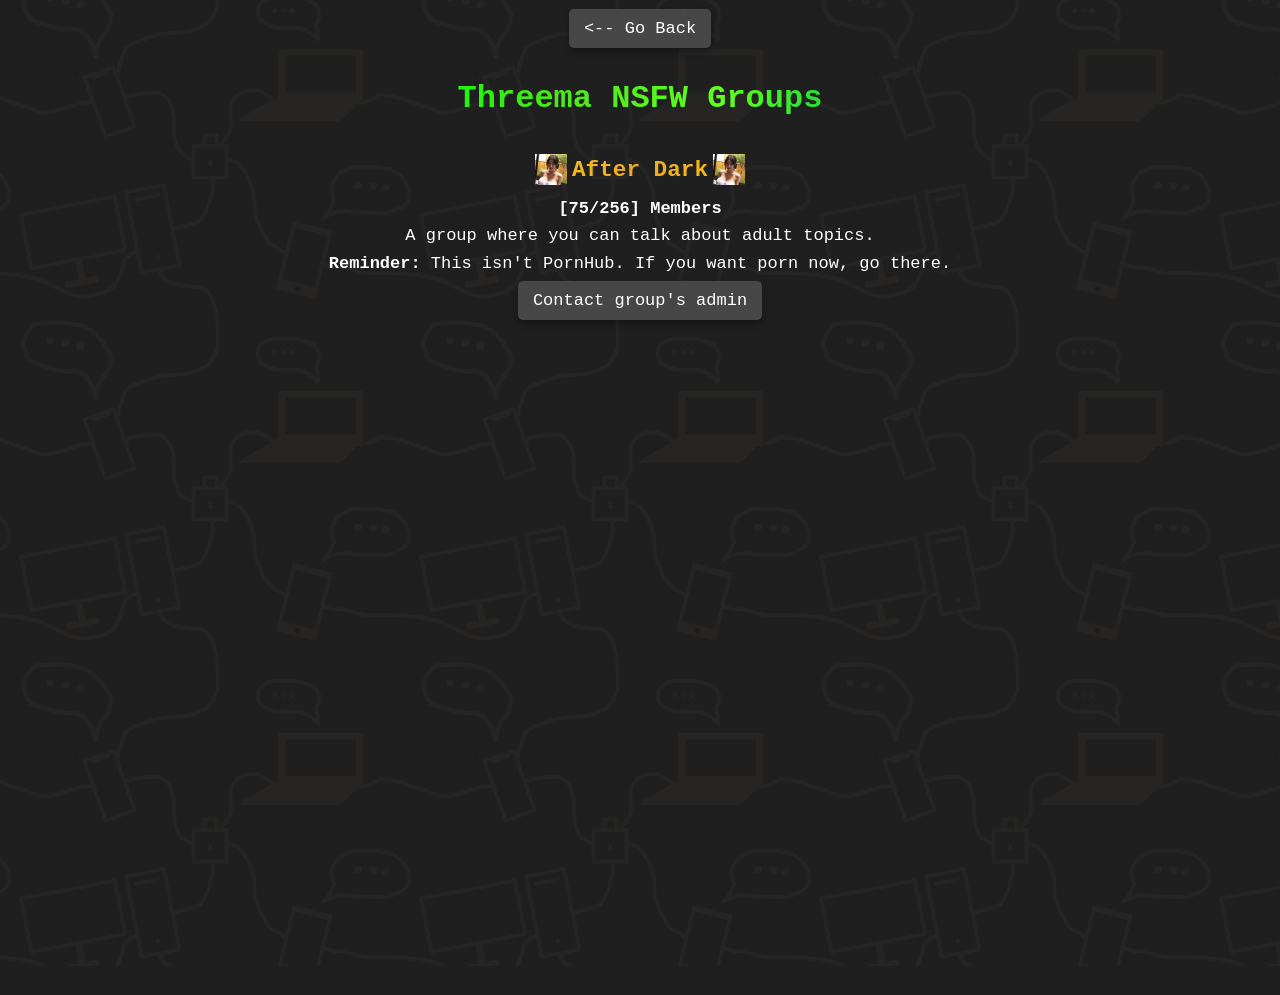
==== nsfw.html @ 1438292d "Add files via upload" ====
<!DOCTYPE html>
<html lang=en>
    <head>
        <title>Threema Groups</title>
        <meta charset="utf-8"/>
        <link rel="icon" type="image/x-icon" href="3ma.png">
        <link rel='stylesheet' type='text/css' href='style.css'>
        <meta name="viewport" content="width=device-width, initial-scale=1">
        <meta name='description' content='A curated list of groups on the messaging app Threema. Anyone can submit their own Threema group too.'>
    </head>

<body>
    <main>
        <p class="kontakt"><a href="index.html" class="join-button">&#60;-- Go Back</a></p>

    <h1>Threema NSFW Groups</h1>
  

<h3><img src="afterdark.webp">After Dark<img src="afterdark.webp"></h3>
        <p class="kontakt"><b>[75/256] Members</b></p>
<p class="kontakt">A group where you can talk about adult topics.</p>
<p class="kontakt"><b>Reminder:</b> This isn't PornHub. If you want porn now, go there.</p>
<p class="kontakt"><a href="https://threema.id/33SUHC8P" class="join-button">Contact group's admin</a></p>
<br>





<br>
<br>
<br>
<br>
<br>
<br>
<br>
<br>
<br>
<br>
<br>
<br>
<br>
<br>
<br>
<br>
<br>
<br>
<br>
<br>
<br>
<br>


   </main>
</body>
</html>
---- style.css ----
body {
    color: white;
    background-color: #1f1f1f;
    background-image: url("bg.png");
    margin-bottom: 10px;
    font-family: monospace;
    font-size: 17px;
}

h1 {
    text-align: center;
    color: lime;
    font-size: 24pt;
    border-bottom: none;
    max-width: 500px;
    margin: 1em auto;
    background: linear-gradient(to right, #00ff00, #4de61e, #5fff20, #02c543);
    -webkit-text-fill-color: transparent;
    -webkit-background-clip: text;
}
.group-item img {
    width: 150px;
        padding-top: 4px;
}


h2 {
    text-align: center;
    color: lime;
    font-size: 24pt;
    border-bottom: none;
    max-width: 500px;
    margin: 1em auto;
    background: linear-gradient(to right, #00ff00, #4de61e, #5fff20, #02c543);
    -webkit-text-fill-color: transparent;
    -webkit-background-clip: text;
}

h3 {
    text-align: center;
    color: deeppink;
    font-size: 17pt;
    border-bottom: none;
    max-width: 500px;
    margin: 1em auto;
    background: linear-gradient(to right, #ffe600, #f0a924, #ffdd00);
    -webkit-text-fill-color: transparent;
    -webkit-background-clip: text;
    margin: 0em auto; /*This controls the padding. Without it, the member count has too much space around it*/

}
#copyNotification {
	position: fixed;
	top: 40px; /* Padding from the top of the page */
	left: 50%;
	transform: translateX(-50%);
	background-color: rgba(48, 48, 48, 0.95);
	color: white;
	padding: 10px 20px;
	border-radius: 15px;
	font-size: 18px;
	display: none; /* Hidden by default */
	z-index: 9999;
  }
a {
    color: lightblue;
    text-align: center;
}

.logo {
    /*This is empty on purpose, so that when you hover over the logo it loads the other image*/
}

.logo:hover {
    content: url("3ma1.png");
}

.allign {
    text-align: justify;
}

:root {
    color-scheme: only light;
}

a:hover {
    color: white;
}

p img,
li img,
h1 img,
h3 img {
    vertical-align: middle;
    max-width: 1.4em;
    max-height: 1.4em;
    border: solid 5px transparent;
    display: inline;
}
.join-button-crypto img {
    margin-right: 10px; /* Adds space between image and text */
    width: 20px; /* Adjust image width */
    height: auto; /* Maintain aspect ratio */
}
img {
    max-width: 100%;
    margin: auto;
    display: block;
    border: none;
}

main {
    margin: auto;
    font-family: monospace;
    margin-bottom: 200px;
}
.spinning-coin {
    display: inline-block;
    animation: spin 1.5s linear infinite;
}

@keyframes spin {
    from {
        transform: rotate(0deg);
    }
    to {
        transform: rotate(360deg);
    }
}

.step-number {
    color: #5fff20;
}
.groups-container {
    display: flex;
    flex-wrap: wrap;
    justify-content: space-between;
    gap: 20px;
}

.group-item {
    flex: 1 1 calc(50% - 10px); 
    box-sizing: border-box;
    margin-bottom: 20px;
}
.imgmobile80 {
	max-width: 80% ;
	margin: auto ;
	display: block ;
	border: none ;
}

.imgmobile {
	max-width: 65% ;
	margin: auto ;
	display: block ;
	border: none ;
}
.imgmobile60 {
	max-width: 60% ;
	margin: auto ;
	display: block ;
	border: none ;
}
.imgmobile50 {
	max-width: 50% ;
	margin: auto ;
	display: block ;
	border: none ;
}
.imgmobile40 {
	max-width: 40% ;
	margin: auto ;
	display: block ;
	border: none ;
}

.imgmobile35 {
	max-width: 35% ;
	margin: auto ;
	display: block ;
	border: none ;
}

.imgmobile30 {
	max-width: 30% ;
	margin: auto ;
	display: block ;
	border: none ;
}


@media (min-width: 55em) {

    header {
        max-width: 900px;
        margin: auto;
    }
    main {
        max-width: 850px;
    }
}

/*This only applies to phone screens mobili*/
@media (max-width: 30em) {
    body {
        color: white;
        background-color: #1f1f1f;
        background-image: url("bg1.png");
        margin-bottom: 10px;
        font-family: monospace;
        font-size: 16px;
    }
    .imgmobile80 {
        max-width: 100% ;
        margin: auto ;
        display: block ;
        border: none ;
    }
    
    .imgmobile {
        max-width: 100% ;
        margin: auto ;
        display: block ;
        border: none ;
    }
    
    .imgmobile60 {
        max-width: 100% ;
        margin: auto ;
        display: block ;
        border: none ;
    }
    .imgmobile50 {
        max-width: 100% ;
        margin: auto ;
        display: block ;
        border: none ;
    }
    .imgmobile40 {
        max-width: 100% ;
        margin: auto ;
        display: block ;
        border: none ;
    }
    
    .imgmobile35 {
        max-width: 100% ;
        margin: auto ;
        display: block ;
        border: none ;
    }
    
    .imgmobile30 {
        max-width: 100% ;
        margin: auto ;
        display: block ;
        border: none ;
    }
    .groups-container {
        display: block; 
    }

    .group-item {
        width: 100%; 
        margin-bottom: 30px; 
    }

    .group-item:last-child {
        margin-bottom: 30px; 
    }
}

.kontakt {
    text-align: center;
}
p.kontakt {
    margin: 0.5em auto; 
}
::-webkit-scrollbar {
	width: 12px; 
	height: 16px; 
  }
  
  ::-webkit-scrollbar-track {
	background: #1f1f1f; 
	border-radius: 10px; 
  }
  
  ::-webkit-scrollbar-thumb {
	background: white; 
	border-radius: 10px; 
	border: 0px solid #f5f5f5; 
  }
  
  ::-webkit-scrollbar-thumb:hover {
	background: rgb(209, 209, 209); 
  }
  
  ::-webkit-scrollbar-corner {
	background: #ddd; /* Match track color */
  }
.join-button {
    padding: 10px 15px;
    color: white;
    background-color: #474747;
    border: none;
    border-radius: 5px;
    text-decoration: none;
    display: inline-block;
    text-align: center;
    transition: background-color 0.3s, box-shadow 0.2s, transform 0.2s;
    box-shadow: 0px 4px 6px rgba(0, 0, 0, 0.3);
}

.join-button:hover {
    background-color: #535353;
    box-shadow: 0px 6px 8px rgba(0, 0, 0, 0.4);
}

.join-button:active {
    background-color: #3b3b3b;
    box-shadow: 0px 2px 4px rgba(0, 0, 0, 0.2);
    transform: translateY(3px);
}





.join-button-crypto {
	margin-bottom: 10px; 
    padding: 10px 15px;
    color: white;
    background-color: #474747;
    border: none;
    border-radius: 5px;
    text-decoration: none;
    display: inline-flex; /* Use flexbox to align image and text horizontally */
    align-items: center; /* Vertically align the image and text */
    text-align: center;
    transition: background-color 0.3s, box-shadow 0.2s, transform 0.2s;
    box-shadow: 0px 4px 6px rgba(0, 0, 0, 0.3);
}

/* Add hover effect for buttons */
.join-button-crypto:hover {
    background-color: #535353;
    box-shadow: 0px 6px 8px rgba(0, 0, 0, 0.4);
}

/* Add active effect for buttons */
.join-button-crypto:active {
    background-color: #3b3b3b;
    box-shadow: 0px 2px 4px rgba(0, 0, 0, 0.2);
    transform: translateY(3px);
}


.join-button-donate {
    padding: 10px 15px;
    color: white;
    background-color: #474747;
    border: none;
    border-radius: 10px;
    text-decoration: none;
    display: inline-block;
    text-align: center;
    transition: background-color 0.3s, box-shadow 0.2s, transform 0.2s;
    box-shadow: 0px 0px 15px rgba(255, 187, 0, 0.904);
    margin-bottom: 10px;
}

.join-button-donate:hover {
    background-color: #535353;
    box-shadow: 0px 0px 25px rgb(255, 187, 0);
}

.join-button-donate:active {
    background-color: #3b3b3b;
    box-shadow: 0px 2px 4px rgba(0, 0, 0, 0.2);
    transform: translateY(3px);
}
.white {
	color: lime;
}
@media (max-width: 30em) {
.group-item img {
    width: 50%;
        padding-top: 4px;
}
}
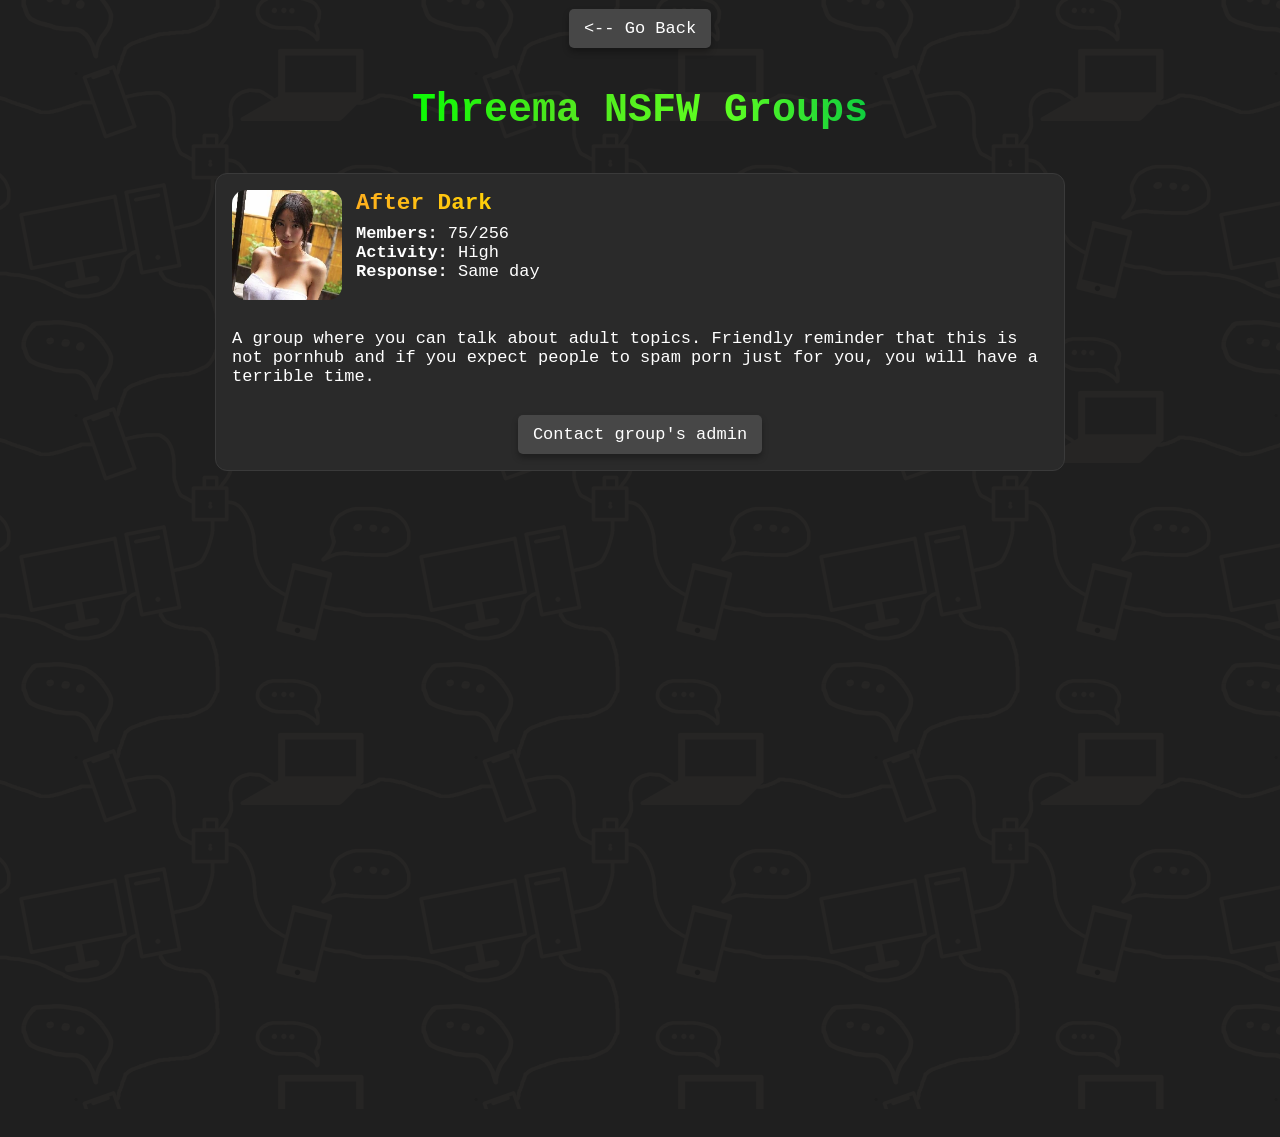
==== commit 9a40cf47: "Add files via upload" ====
--- a/nsfw.html
+++ b/nsfw.html
@@ -17,13 +17,29 @@
     <h1>Threema NSFW Groups</h1>
   
 
-<h3><img src="afterdark.webp">After Dark<img src="afterdark.webp"></h3>
-        <p class="kontakt"><b>[75/256] Members</b></p>
-<p class="kontakt">A group where you can talk about adult topics.</p>
-<p class="kontakt"><b>Reminder:</b> This isn't PornHub. If you want porn now, go there.</p>
-<p class="kontakt"><a href="https://threema.id/33SUHC8P" class="join-button">Contact group's admin</a></p>
-<br>
 
+
+<div class="groups-container">
+<div class="group-item">
+            <div class="group-top">
+                <img src="afterdark.webp" alt="Surveillance State group icon">
+                <div class="group-info">
+                    <h3>After Dark</h3>
+                    <div class="group-badges">
+                        <span><b>Members:</b> 75/256</span><br>
+                        <span><b>Activity:</b> High</span><br>
+                        <span><b>Response:</b> Same day</span>
+                    </div>
+                </div>
+            </div>
+            <p class="group-description">A group where you can talk about adult topics. Friendly reminder that this is not pornhub and if you expect people to spam porn just for you, you will have a terrible time.</p>
+
+            <div class="group-buttons">
+                <a href="https://threema.id/33SUHC8P" class="join-button">Contact group's admin</a>
+            </div>
+        </div>
+
+</div>
 
 
 
--- a/style.css
+++ b/style.css
@@ -8,6 +8,18 @@
 }
 
 h1 {
+    text-align: center;
+    color: lime;
+    font-size: 30pt;
+    border-bottom: none;
+    max-width: 500px;
+    margin: 1em auto;
+    background: linear-gradient(to right, #00ff00, #4de61e, #5fff20, #02c543);
+    -webkit-text-fill-color: transparent;
+    -webkit-background-clip: text;
+}
+
+h2 {
     text-align: center;
     color: lime;
     font-size: 24pt;
@@ -18,50 +30,33 @@
     -webkit-text-fill-color: transparent;
     -webkit-background-clip: text;
 }
-.group-item img {
-    width: 150px;
-        padding-top: 4px;
-}
-
-
-h2 {
-    text-align: center;
-    color: lime;
-    font-size: 24pt;
-    border-bottom: none;
-    max-width: 500px;
-    margin: 1em auto;
-    background: linear-gradient(to right, #00ff00, #4de61e, #5fff20, #02c543);
-    -webkit-text-fill-color: transparent;
-    -webkit-background-clip: text;
-}
 
 h3 {
-    text-align: center;
+    text-align: left;
     color: deeppink;
     font-size: 17pt;
     border-bottom: none;
     max-width: 500px;
-    margin: 1em auto;
-    background: linear-gradient(to right, #ffe600, #f0a924, #ffdd00);
+    margin: 0 0 4px 0;
+    background: linear-gradient(to right, #ffb01e, #ffdd00);
     -webkit-text-fill-color: transparent;
     -webkit-background-clip: text;
-    margin: 0em auto; /*This controls the padding. Without it, the member count has too much space around it*/
-
-}
+}
+
 #copyNotification {
-	position: fixed;
-	top: 40px; /* Padding from the top of the page */
-	left: 50%;
-	transform: translateX(-50%);
-	background-color: rgba(48, 48, 48, 0.95);
-	color: white;
-	padding: 10px 20px;
-	border-radius: 15px;
-	font-size: 18px;
-	display: none; /* Hidden by default */
-	z-index: 9999;
-  }
+    position: fixed;
+    top: 40px;
+    left: 50%;
+    transform: translateX(-50%);
+    background-color: rgba(48, 48, 48, 0.95);
+    color: white;
+    padding: 10px 20px;
+    border-radius: 15px;
+    font-size: 18px;
+    display: none;
+    z-index: 9999;
+}
+
 a {
     color: lightblue;
     text-align: center;
@@ -97,11 +92,13 @@
     border: solid 5px transparent;
     display: inline;
 }
+
 .join-button-crypto img {
-    margin-right: 10px; /* Adds space between image and text */
-    width: 20px; /* Adjust image width */
-    height: auto; /* Maintain aspect ratio */
-}
+    margin-right: 10px;
+    width: 20px;
+    height: auto;
+}
+
 img {
     max-width: 100%;
     margin: auto;
@@ -114,160 +111,137 @@
     font-family: monospace;
     margin-bottom: 200px;
 }
+
 .spinning-coin {
     display: inline-block;
     animation: spin 1.5s linear infinite;
 }
 
 @keyframes spin {
-    from {
-        transform: rotate(0deg);
-    }
-    to {
-        transform: rotate(360deg);
-    }
+    from { transform: rotate(0deg); }
+    to   { transform: rotate(360deg); }
 }
 
 .step-number {
     color: #5fff20;
 }
+
+/* ── Group grid ── */
 .groups-container {
     display: flex;
     flex-wrap: wrap;
-    justify-content: space-between;
     gap: 20px;
-}
-
+    margin-bottom: 0;
+}
+
+/* ── Individual card ── */
 .group-item {
-    flex: 1 1 calc(50% - 10px); 
+    flex: 1 1 calc(50% - 10px);
     box-sizing: border-box;
+    background-color: #2a2a2a;
+    border: 1px solid #3a3a3a;
+    border-radius: 12px;
+    padding: 16px;
+    display: flex;
+    flex-direction: column;
+    gap: 12px;
     margin-bottom: 20px;
 }
-.imgmobile80 {
-	max-width: 80% ;
-	margin: auto ;
-	display: block ;
-	border: none ;
-}
-
-.imgmobile {
-	max-width: 65% ;
-	margin: auto ;
-	display: block ;
-	border: none ;
-}
-.imgmobile60 {
-	max-width: 60% ;
-	margin: auto ;
-	display: block ;
-	border: none ;
-}
-.imgmobile50 {
-	max-width: 50% ;
-	margin: auto ;
-	display: block ;
-	border: none ;
-}
-.imgmobile40 {
-	max-width: 40% ;
-	margin: auto ;
-	display: block ;
-	border: none ;
-}
-
-.imgmobile35 {
-	max-width: 35% ;
-	margin: auto ;
-	display: block ;
-	border: none ;
-}
-
-.imgmobile30 {
-	max-width: 30% ;
-	margin: auto ;
-	display: block ;
-	border: none ;
-}
-
+
+/* ── Top section: icon + text side by side ── */
+.group-item .group-top {
+    display: flex;
+    flex-direction: row;
+    align-items: flex-start;
+    gap: 14px;
+}
+
+.group-item .group-top img,
+.group-item > img {
+    /* Reset the old global centering for card images */
+    width: 110px;
+    height: 110px;
+    object-fit: cover;
+    border-radius: 14px;
+    flex-shrink: 0;
+    margin: 0;
+    display: block;
+    padding-top: 0;
+}
+
+.group-item .group-info {
+    display: flex;
+    flex-direction: column;
+    gap: 4px;
+    justify-content: center;
+}
+
+.group-item .group-info h3 {
+    margin: 0 0 4px 0;
+    text-align: left;
+}
+
+.group-item .group-info p {
+    margin: 0;
+    text-align: left;
+}
+
+/* ── Buttons row at the bottom ── */
+.group-item .group-buttons {
+    display: flex;
+    flex-wrap: wrap;
+    gap: 8px;
+    margin-top: auto;
+        justify-content: center;
+
+}
+
+/* Backwards compat: if someone puts .kontakt p directly in group-item */
+.group-item > p.kontakt {
+    text-align: left;
+    margin: 0;
+}
+
+/* ─────────────────────────────────────── */
+
+.imgmobile80  { max-width: 80%;  margin: auto; display: block; border: none; }
+.imgmobile    { max-width: 65%;  margin: auto; display: block; border: none; }
+.imgmobile60  { max-width: 60%;  margin: auto; display: block; border: none; }
+.imgmobile50  { max-width: 50%;  margin: auto; display: block; border: none; }
+.imgmobile40  { max-width: 40%;  margin: auto; display: block; border: none; }
+.imgmobile35  { max-width: 35%;  margin: auto; display: block; border: none; }
+.imgmobile30  { max-width: 30%;  margin: auto; display: block; border: none; }
 
 @media (min-width: 55em) {
-
-    header {
-        max-width: 900px;
-        margin: auto;
-    }
-    main {
-        max-width: 850px;
-    }
-}
-
-/*This only applies to phone screens mobili*/
+    header { max-width: 900px; margin: auto; }
+    main   { max-width: 850px; }
+}
+
 @media (max-width: 30em) {
     body {
-        color: white;
-        background-color: #1f1f1f;
         background-image: url("bg1.png");
-        margin-bottom: 10px;
-        font-family: monospace;
         font-size: 16px;
     }
-    .imgmobile80 {
-        max-width: 100% ;
-        margin: auto ;
-        display: block ;
-        border: none ;
-    }
-    
-    .imgmobile {
-        max-width: 100% ;
-        margin: auto ;
-        display: block ;
-        border: none ;
-    }
-    
-    .imgmobile60 {
-        max-width: 100% ;
-        margin: auto ;
-        display: block ;
-        border: none ;
-    }
-    .imgmobile50 {
-        max-width: 100% ;
-        margin: auto ;
-        display: block ;
-        border: none ;
-    }
-    .imgmobile40 {
-        max-width: 100% ;
-        margin: auto ;
-        display: block ;
-        border: none ;
-    }
-    
-    .imgmobile35 {
-        max-width: 100% ;
-        margin: auto ;
-        display: block ;
-        border: none ;
-    }
-    
-    .imgmobile30 {
-        max-width: 100% ;
-        margin: auto ;
-        display: block ;
-        border: none ;
-    }
+
+    .imgmobile80, .imgmobile, .imgmobile60,
+    .imgmobile50, .imgmobile40, .imgmobile35, .imgmobile30 {
+        max-width: 100%;
+    }
+
     .groups-container {
-        display: block; 
+        display: block;
     }
 
     .group-item {
-        width: 100%; 
-        margin-bottom: 30px; 
-    }
-
-    .group-item:last-child {
-        margin-bottom: 30px; 
+        width: 100%;
+        margin-bottom: 20px;
+    }
+
+    /* Keep the side-by-side layout on mobile too — just shrink the icon */
+    .group-item .group-top img,
+    .group-item > img {
+        width: 90px;
+        height: 90px;
     }
 }
 
@@ -275,31 +249,15 @@
     text-align: center;
 }
 p.kontakt {
-    margin: 0.5em auto; 
-}
-::-webkit-scrollbar {
-	width: 12px; 
-	height: 16px; 
-  }
-  
-  ::-webkit-scrollbar-track {
-	background: #1f1f1f; 
-	border-radius: 10px; 
-  }
-  
-  ::-webkit-scrollbar-thumb {
-	background: white; 
-	border-radius: 10px; 
-	border: 0px solid #f5f5f5; 
-  }
-  
-  ::-webkit-scrollbar-thumb:hover {
-	background: rgb(209, 209, 209); 
-  }
-  
-  ::-webkit-scrollbar-corner {
-	background: #ddd; /* Match track color */
-  }
+    margin: 0.5em auto;
+}
+
+::-webkit-scrollbar         { width: 12px; height: 16px; }
+::-webkit-scrollbar-track   { background: #1f1f1f; border-radius: 10px; }
+::-webkit-scrollbar-thumb   { background: white; border-radius: 10px; border: 0px solid #f5f5f5; }
+::-webkit-scrollbar-thumb:hover { background: rgb(209, 209, 209); }
+::-webkit-scrollbar-corner  { background: #ddd; }
+
 .join-button {
     padding: 10px 15px;
     color: white;
@@ -312,50 +270,25 @@
     transition: background-color 0.3s, box-shadow 0.2s, transform 0.2s;
     box-shadow: 0px 4px 6px rgba(0, 0, 0, 0.3);
 }
-
-.join-button:hover {
-    background-color: #535353;
-    box-shadow: 0px 6px 8px rgba(0, 0, 0, 0.4);
-}
-
-.join-button:active {
-    background-color: #3b3b3b;
-    box-shadow: 0px 2px 4px rgba(0, 0, 0, 0.2);
-    transform: translateY(3px);
-}
-
-
-
-
+.join-button:hover  { background-color: #535353; box-shadow: 0px 6px 8px rgba(0,0,0,0.4); }
+.join-button:active { background-color: #3b3b3b; box-shadow: 0px 2px 4px rgba(0,0,0,0.2); transform: translateY(3px); }
 
 .join-button-crypto {
-	margin-bottom: 10px; 
+    margin-bottom: 10px;
     padding: 10px 15px;
     color: white;
     background-color: #474747;
     border: none;
     border-radius: 5px;
     text-decoration: none;
-    display: inline-flex; /* Use flexbox to align image and text horizontally */
-    align-items: center; /* Vertically align the image and text */
+    display: inline-flex;
+    align-items: center;
     text-align: center;
     transition: background-color 0.3s, box-shadow 0.2s, transform 0.2s;
     box-shadow: 0px 4px 6px rgba(0, 0, 0, 0.3);
 }
-
-/* Add hover effect for buttons */
-.join-button-crypto:hover {
-    background-color: #535353;
-    box-shadow: 0px 6px 8px rgba(0, 0, 0, 0.4);
-}
-
-/* Add active effect for buttons */
-.join-button-crypto:active {
-    background-color: #3b3b3b;
-    box-shadow: 0px 2px 4px rgba(0, 0, 0, 0.2);
-    transform: translateY(3px);
-}
-
+.join-button-crypto:hover  { background-color: #535353; box-shadow: 0px 6px 8px rgba(0,0,0,0.4); }
+.join-button-crypto:active { background-color: #3b3b3b; box-shadow: 0px 2px 4px rgba(0,0,0,0.2); transform: translateY(3px); }
 
 .join-button-donate {
     padding: 10px 15px;
@@ -370,23 +303,7 @@
     box-shadow: 0px 0px 15px rgba(255, 187, 0, 0.904);
     margin-bottom: 10px;
 }
-
-.join-button-donate:hover {
-    background-color: #535353;
-    box-shadow: 0px 0px 25px rgb(255, 187, 0);
-}
-
-.join-button-donate:active {
-    background-color: #3b3b3b;
-    box-shadow: 0px 2px 4px rgba(0, 0, 0, 0.2);
-    transform: translateY(3px);
-}
-.white {
-	color: lime;
-}
-@media (max-width: 30em) {
-.group-item img {
-    width: 50%;
-        padding-top: 4px;
-}
-}
+.join-button-donate:hover  { background-color: #535353; box-shadow: 0px 0px 25px rgb(255,187,0); }
+.join-button-donate:active { background-color: #3b3b3b; box-shadow: 0px 2px 4px rgba(0,0,0,0.2); transform: translateY(3px); }
+
+.white { color: lime; }
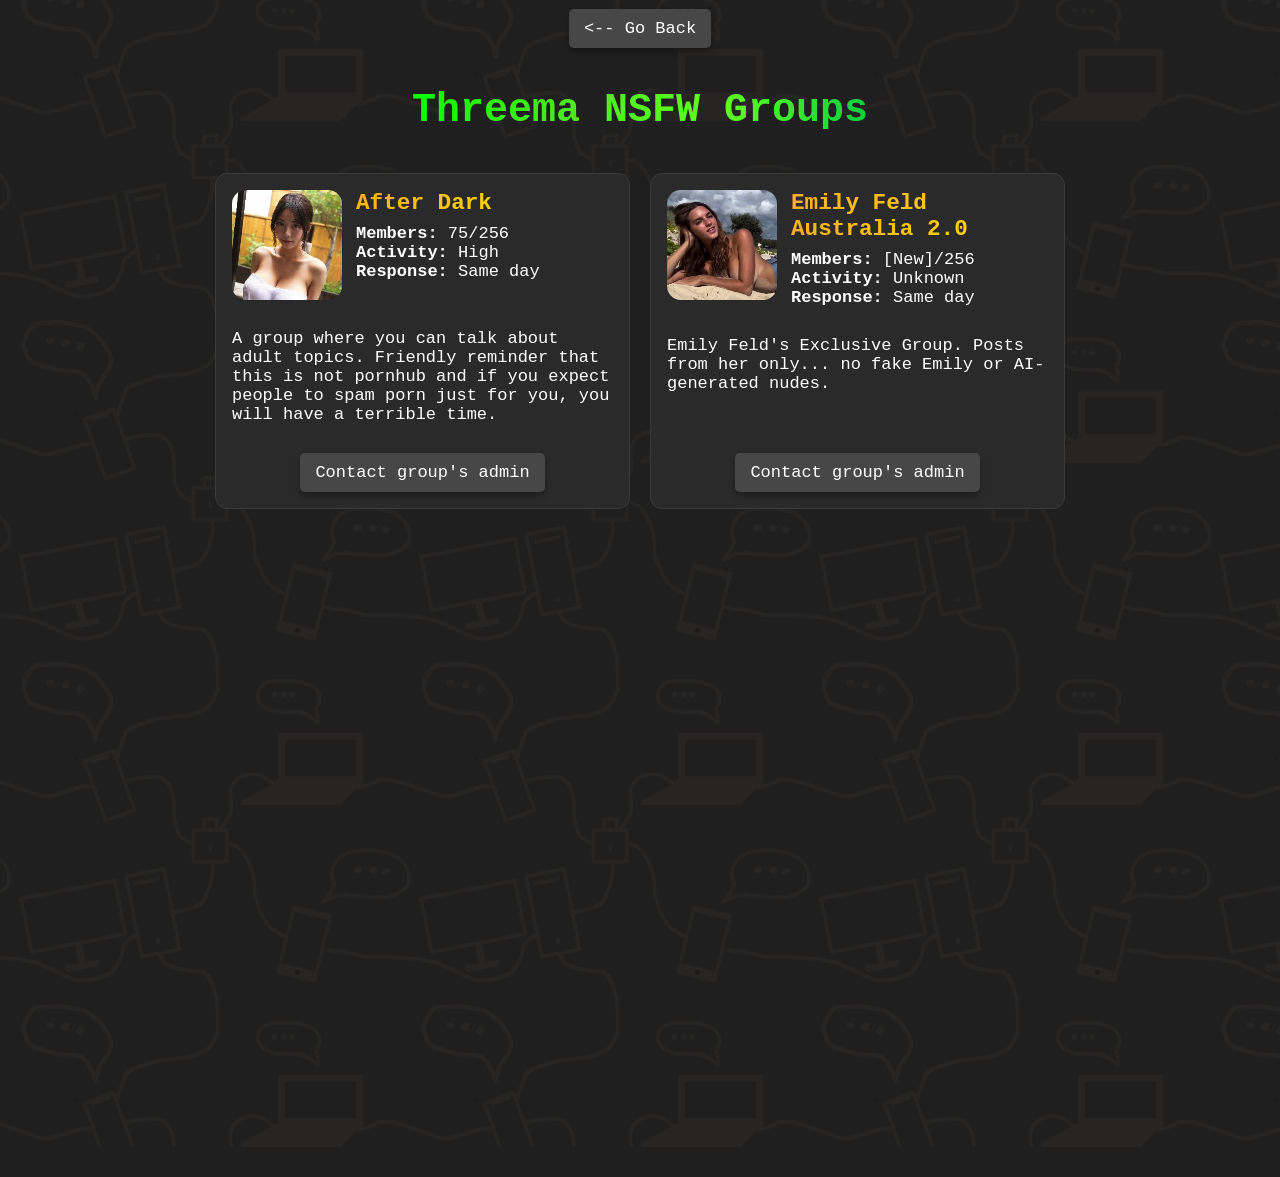
==== commit 73a24e0c: "Add files via upload" ====
--- a/nsfw.html
+++ b/nsfw.html
@@ -7,7 +7,7 @@
         <link rel="icon" type="image/x-icon" href="3ma.png">
         <link rel='stylesheet' type='text/css' href='style.css'>
         <meta name="viewport" content="width=device-width, initial-scale=1">
-        <meta name='description' content='A curated list of groups on the messaging app Threema. Anyone can submit their own Threema group too.'>
+        <meta name='description' content='A curated list of groups on the messaging app Threema. Anyone can submit their own Threema group too. All of the groups listed here are active and rated. Public threema group list.'>
     </head>
 
 <body>
@@ -38,6 +38,25 @@
                 <a href="https://threema.id/33SUHC8P" class="join-button">Contact group's admin</a>
             </div>
         </div>
+<div class="group-item">
+            <div class="group-top">
+                <img src="nsfw2.jpeg" alt="Surveillance State group icon">
+                <div class="group-info">
+                    <h3>Emily Feld Australia 2.0</h3>
+                    <div class="group-badges">
+                        <span><b>Members:</b> [New]/256</span><br>
+                        <span><b>Activity:</b> Unknown</span><br>
+                        <span><b>Response:</b> Same day</span>
+                    </div>
+                </div>
+            </div>
+            <p class="group-description">Emily Feld's Exclusive Group. Posts from her only... no fake Emily or AI-generated nudes.</p>
+
+            <div class="group-buttons">
+                <a href="https://threema.id/SR3MFT8S" class="join-button">Contact group's admin</a>
+            </div>
+        </div>
+
 
 </div>
 
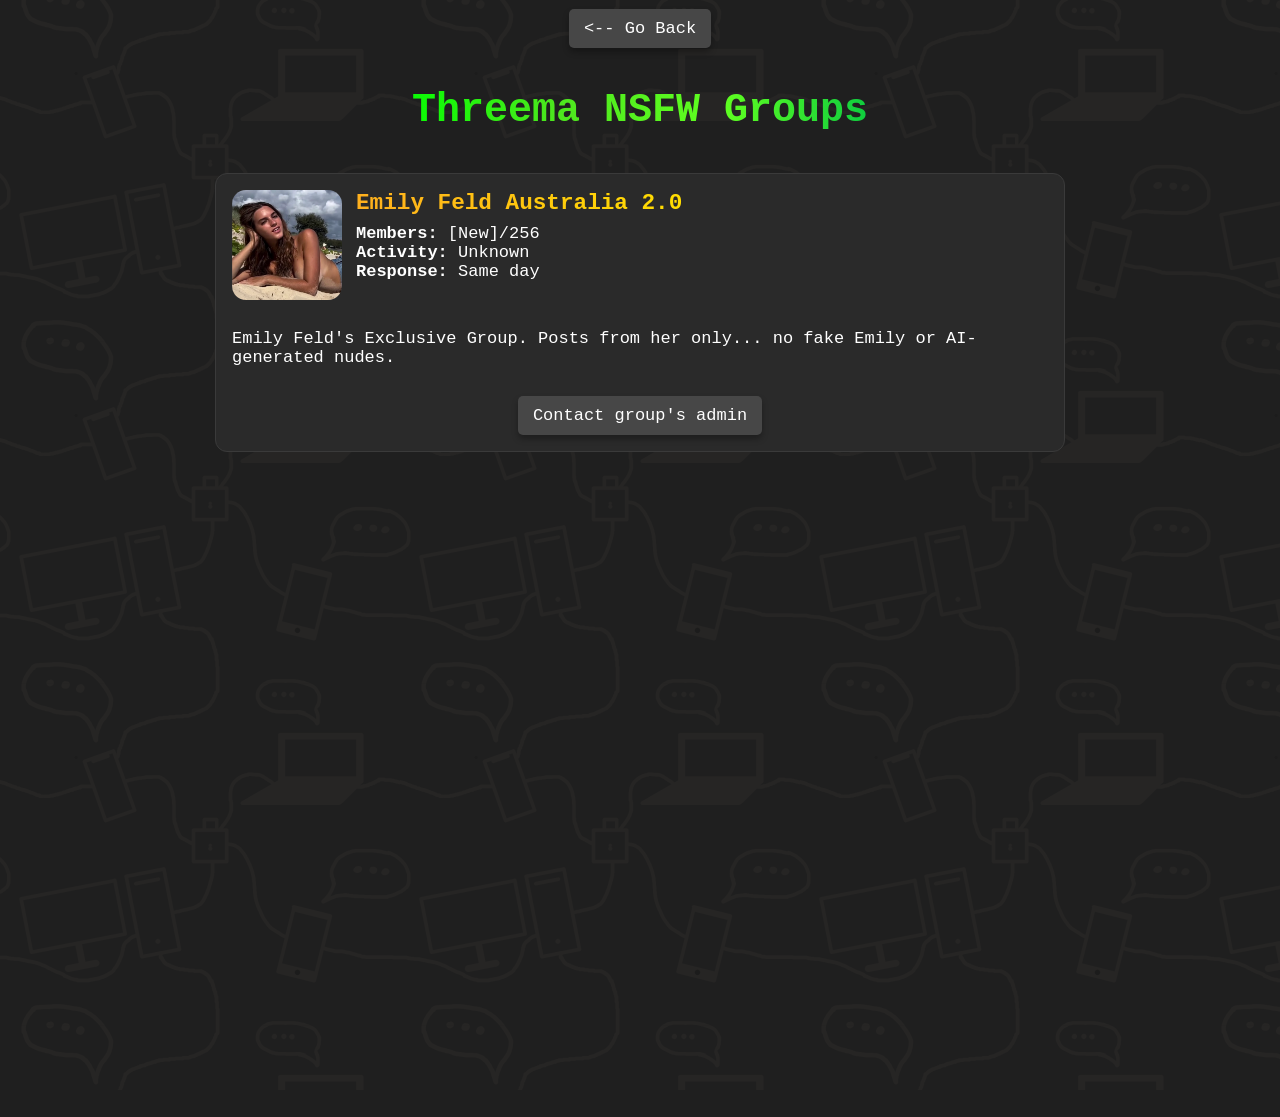
==== commit d9b5fcac: "Update nsfw.html" ====
--- a/nsfw.html
+++ b/nsfw.html
@@ -20,7 +20,7 @@
 
 
 <div class="groups-container">
-<div class="group-item">
+<!-- <div class="group-item">
             <div class="group-top">
                 <img src="afterdark.webp" alt="Surveillance State group icon">
                 <div class="group-info">
@@ -37,7 +37,7 @@
             <div class="group-buttons">
                 <a href="https://threema.id/33SUHC8P" class="join-button">Contact group's admin</a>
             </div>
-        </div>
+        </div> -->
 <div class="group-item">
             <div class="group-top">
                 <img src="nsfw2.jpeg" alt="Surveillance State group icon">
